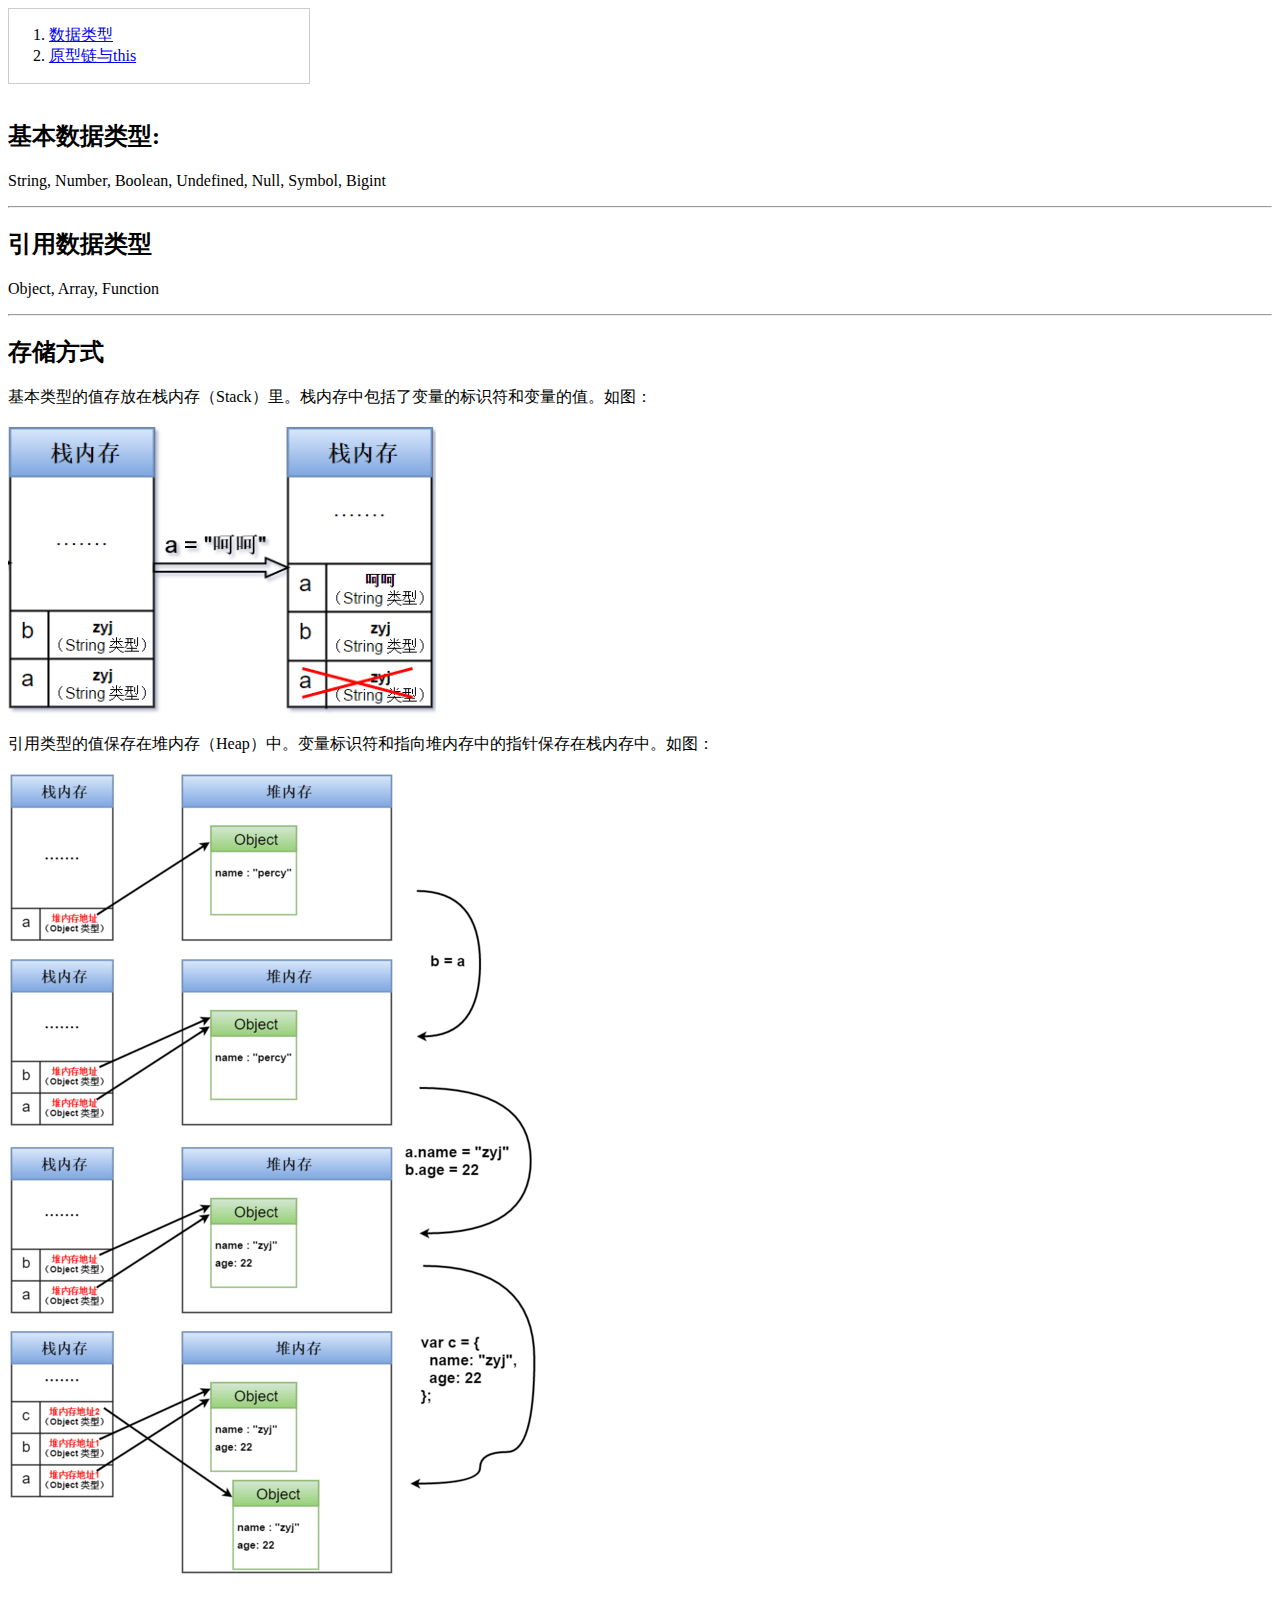
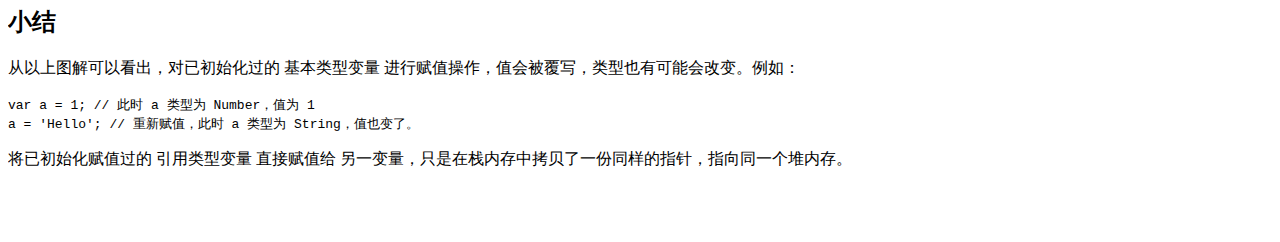
==== views/pages/js-review/index.html @ 9dfffefe "更新JS复习点：JS 数据类型" ====
<!DOCTYPE html>
<html>
  <head>
    <meta charset="utf-8">
    <title></title>
    <link rel="stylesheet" href="../../../static/css/common.css">
    <style>
      aside {
        width: 300px;
        margin-right: 1em;
        border: 1px solid #ccc;
      }
      article, section {
        height: 100%;
      }
      section {
        padding: 1em 0;
        overflow: auto;
      }
    </style>
  </head>
  <body class="c-flex x">
    <aside>
      <ol>
        <li><a href="#p1">数据类型</li>
        <li><a href="#p2">原型链与this</a></li>
      </ol>
    </aside>
    <main class="c-flex-fill">
      <article>
        <section id="p1">
          <h2>基本数据类型:</h2>
          <p>String, Number, Boolean, Undefined, Null, Symbol, Bigint</p>
          <hr>
          
          <h2>引用数据类型</h2>
          <p>Object, Array, Function</p>
          <hr>
          
          <h2>存储方式</h2>
          <p>基本类型的值存放在栈内存（Stack）里。栈内存中包括了变量的标识符和变量的值。如图：</p>
          <p><img src="../../../static/imgs/js_normal_data_type.png" alt=""></p>
          <p>引用类型的值保存在堆内存（Heap）中。变量标识符和指向堆内存中的指针保存在栈内存中。如图：</p>
          <p><img src="../../../static/imgs/js_object_data_type.png" alt=""></p>
          
          <h2>小结</h2>
          <p>从以上图解可以看出，对已初始化过的 基本类型变量 进行赋值操作，值会被覆写，类型也有可能会改变。例如：</p>
          <code>
            var a = 1; // 此时 a 类型为 Number，值为 1 <br>
            a = 'Hello'; // 重新赋值，此时 a 类型为 String，值也变了。
          </code>
          <p>将已初始化赋值过的 引用类型变量 直接赋值给 另一变量，只是在栈内存中拷贝了一份同样的指针，指向同一个堆内存。</p>
        </section>
        
        <section id="p2"></section>
      </article>
    </main>
  </body>
</html>
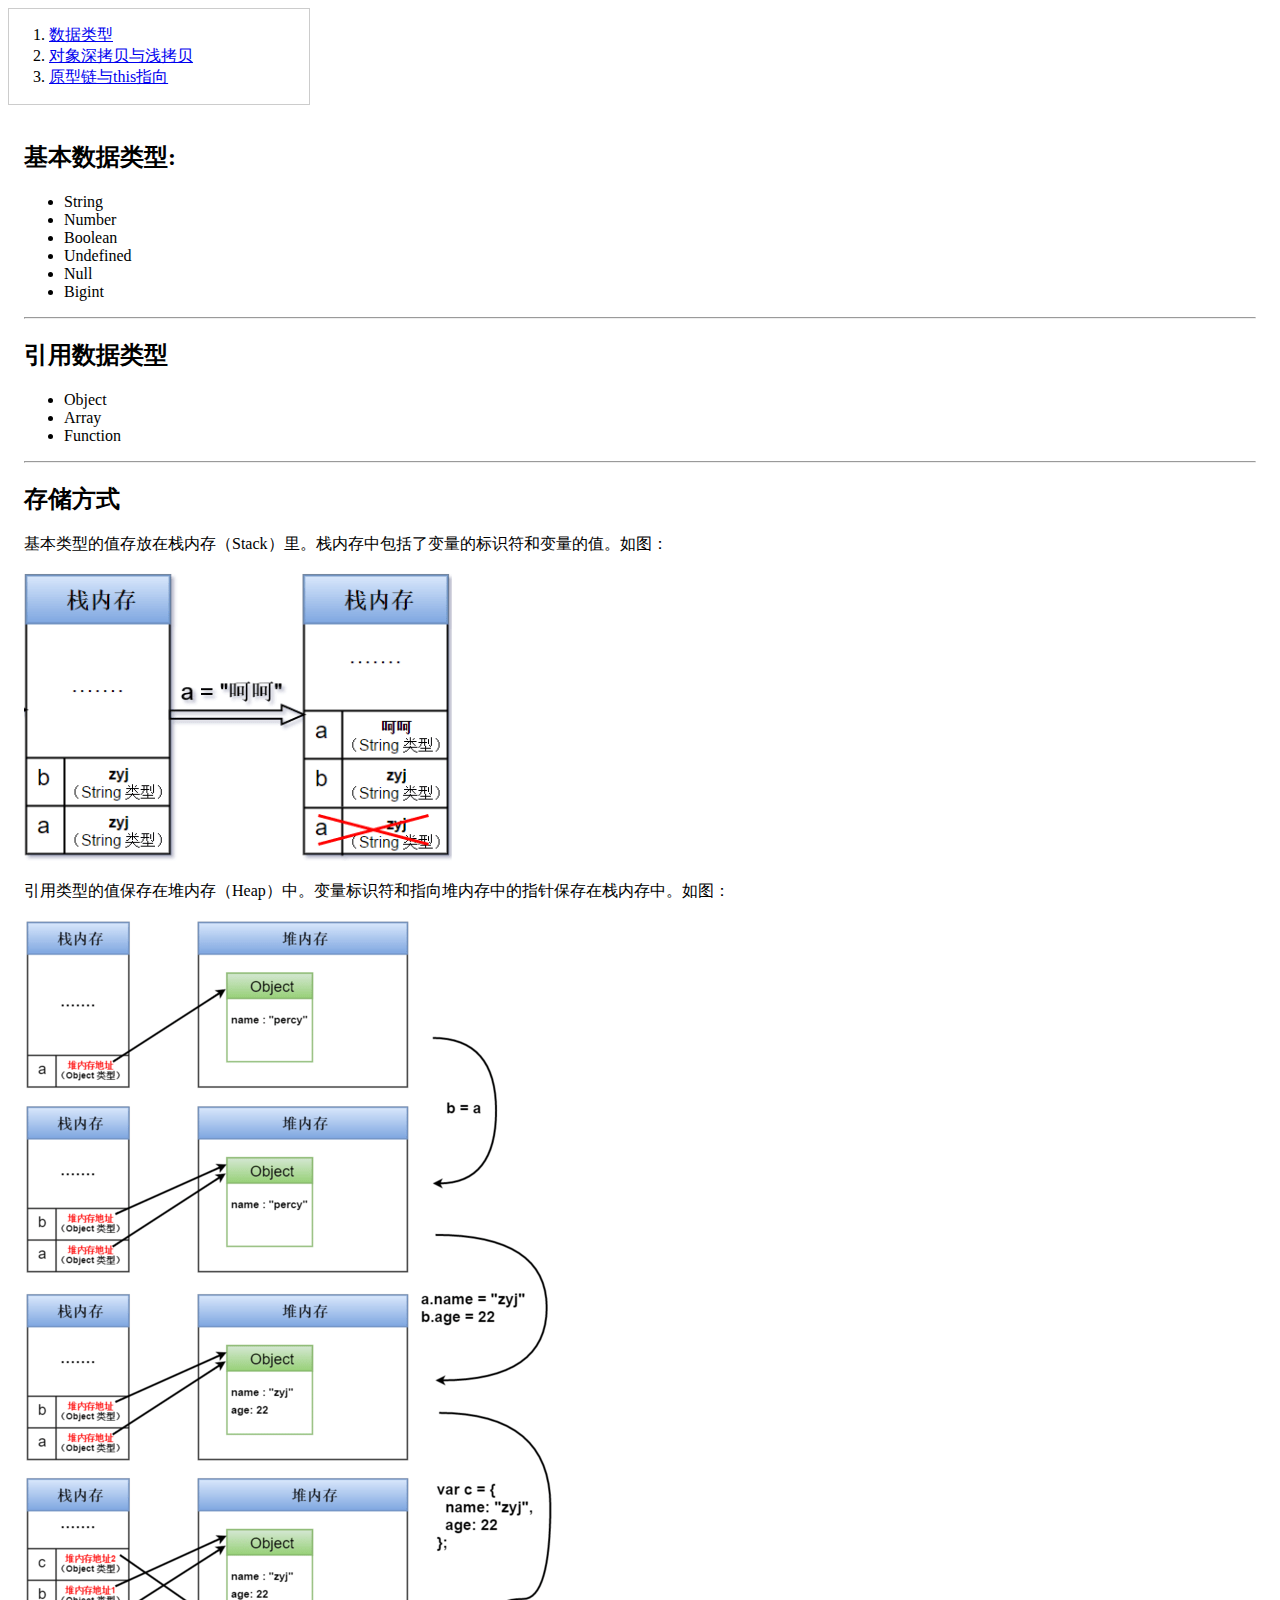
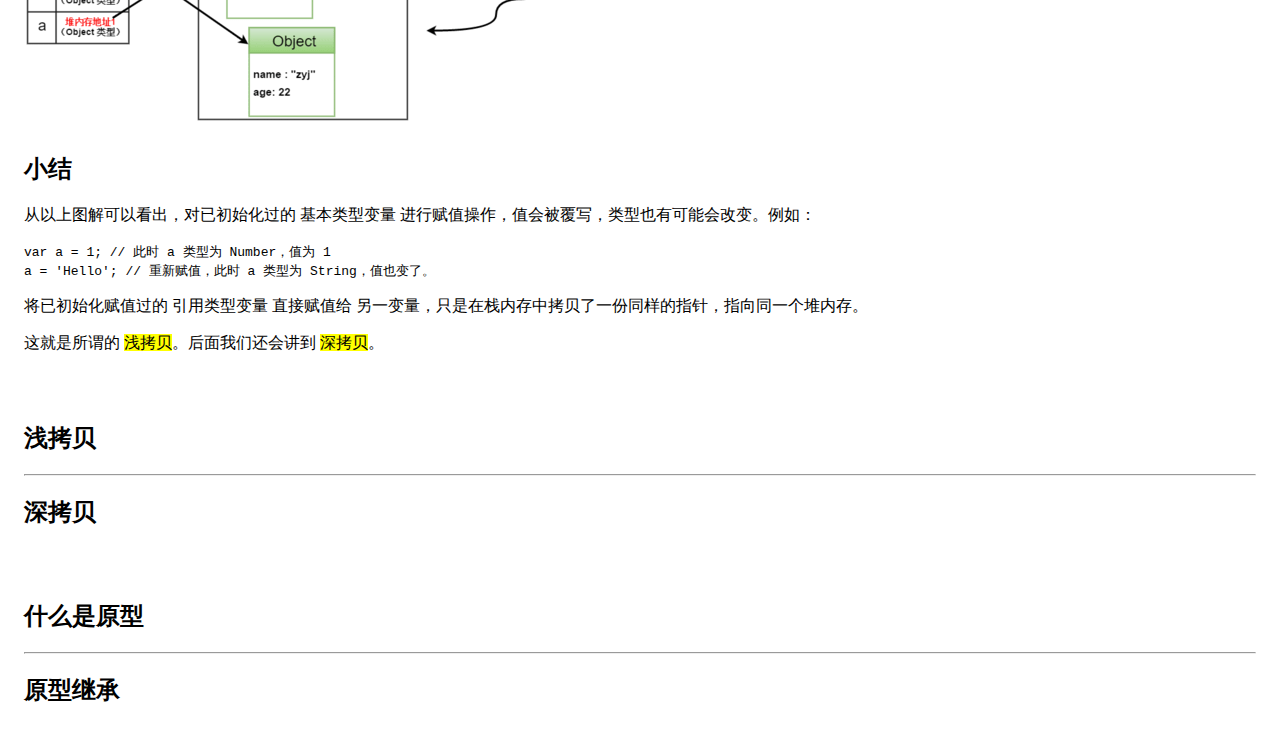
==== commit 23e499cc: "完善JS复习点：JS数据类型" ====
--- a/views/pages/js-review/index.html
+++ b/views/pages/js-review/index.html
@@ -7,14 +7,13 @@
     <style>
       aside {
         width: 300px;
-        margin-right: 1em;
         border: 1px solid #ccc;
       }
       article, section {
         height: 100%;
       }
       section {
-        padding: 1em 0;
+        padding: 1em;
         overflow: auto;
       }
     </style>
@@ -23,18 +22,30 @@
     <aside>
       <ol>
         <li><a href="#p1">数据类型</li>
-        <li><a href="#p2">原型链与this</a></li>
+        <li><a href="#p2">对象深拷贝与浅拷贝</li>
+        <li><a href="#p3">原型链与this指向</a></li>
       </ol>
     </aside>
     <main class="c-flex-fill">
       <article>
         <section id="p1">
           <h2>基本数据类型:</h2>
-          <p>String, Number, Boolean, Undefined, Null, Symbol, Bigint</p>
+          <ul>
+            <li>String</li>
+            <li>Number</li>
+            <li>Boolean</li>
+            <li>Undefined</li>
+            <li>Null</li>
+            <li>Bigint</li>
+          </ul>
           <hr>
           
           <h2>引用数据类型</h2>
-          <p>Object, Array, Function</p>
+          <ul>
+            <li>Object</li>
+            <li>Array</li>
+            <li>Function</li>
+          </ul>
           <hr>
           
           <h2>存储方式</h2>
@@ -50,9 +61,22 @@
             a = 'Hello'; // 重新赋值，此时 a 类型为 String，值也变了。
           </code>
           <p>将已初始化赋值过的 引用类型变量 直接赋值给 另一变量，只是在栈内存中拷贝了一份同样的指针，指向同一个堆内存。</p>
+          <p>这就是所谓的 <mark>浅拷贝</mark>。后面我们还会讲到 <mark>深拷贝</mark>。</p>
         </section>
         
-        <section id="p2"></section>
+        <section id="p2">
+          <h2>浅拷贝</h2>
+          <hr>
+          
+          <h2>深拷贝</h2>
+        </section>
+        
+        <section id="p3">
+          <h2>什么是原型</h2>
+          <hr>
+          
+          <h2>原型继承</h2>
+        </section>
       </article>
     </main>
   </body>
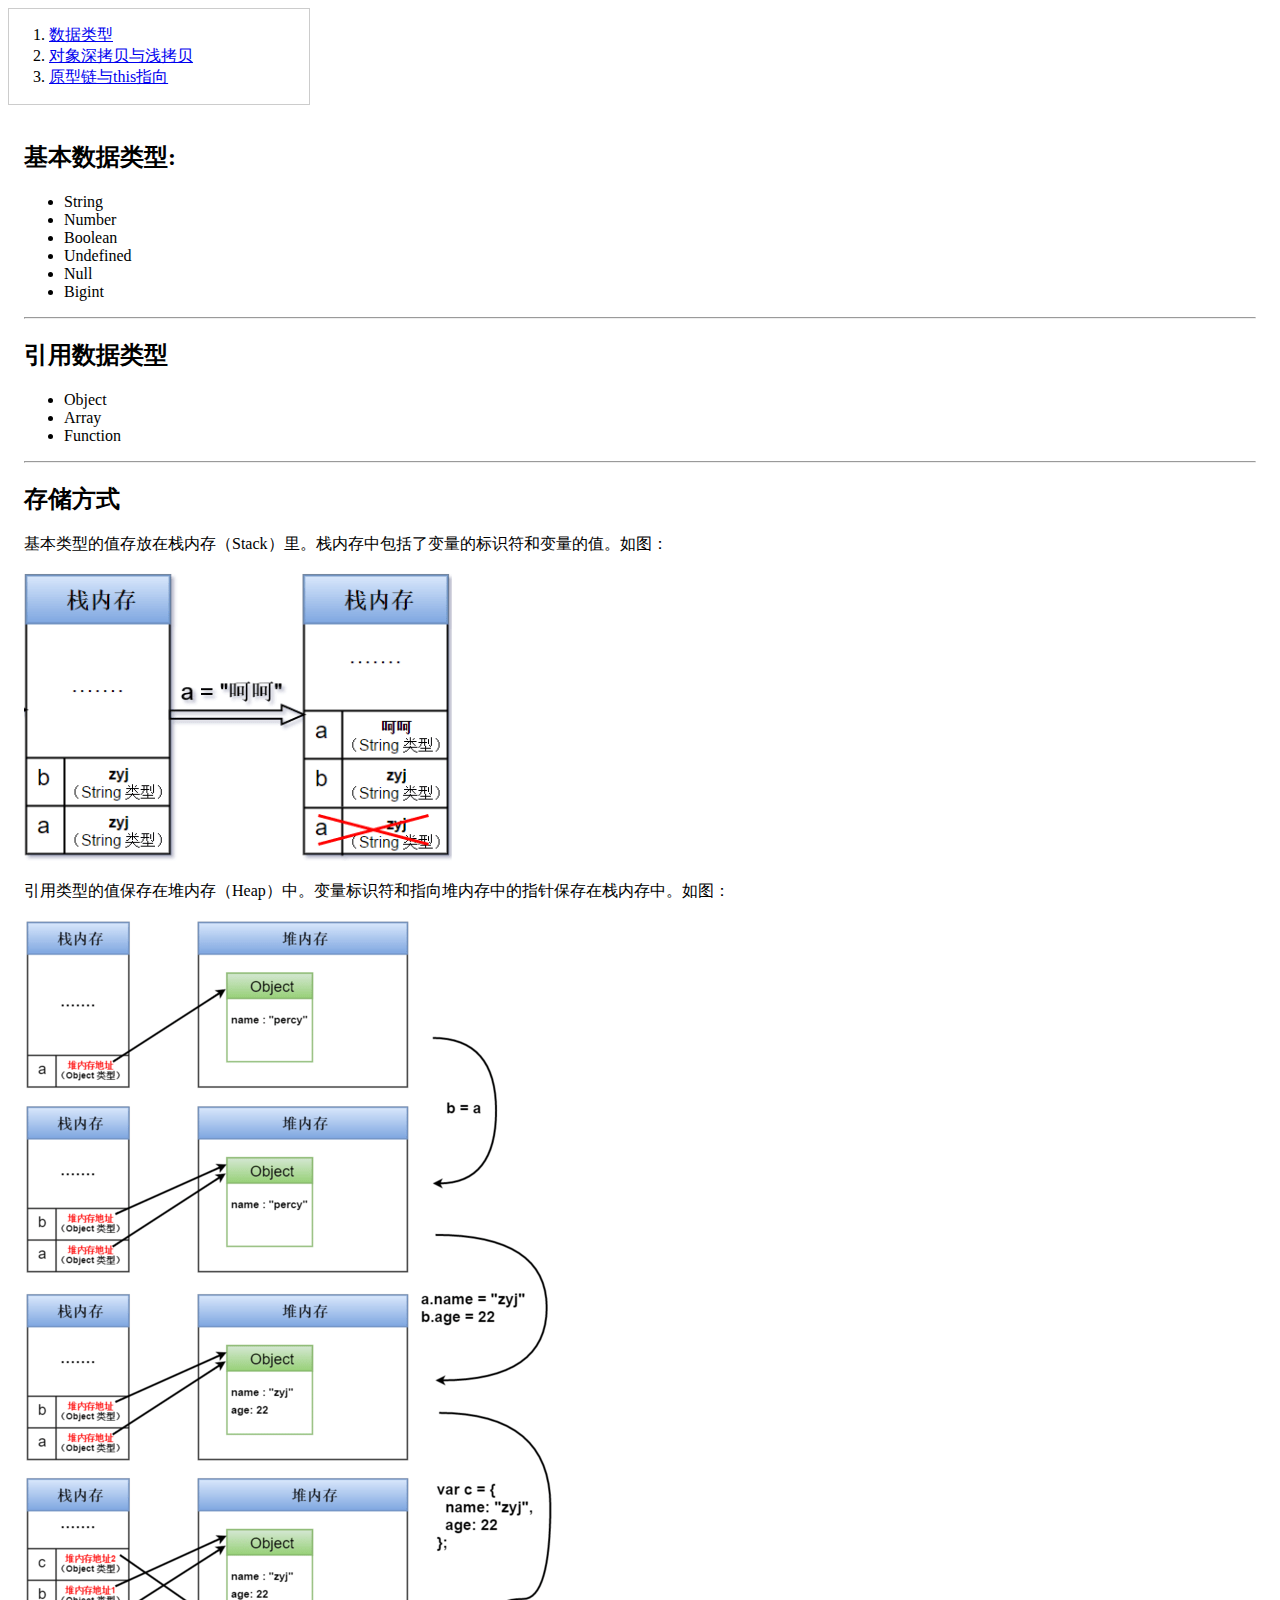
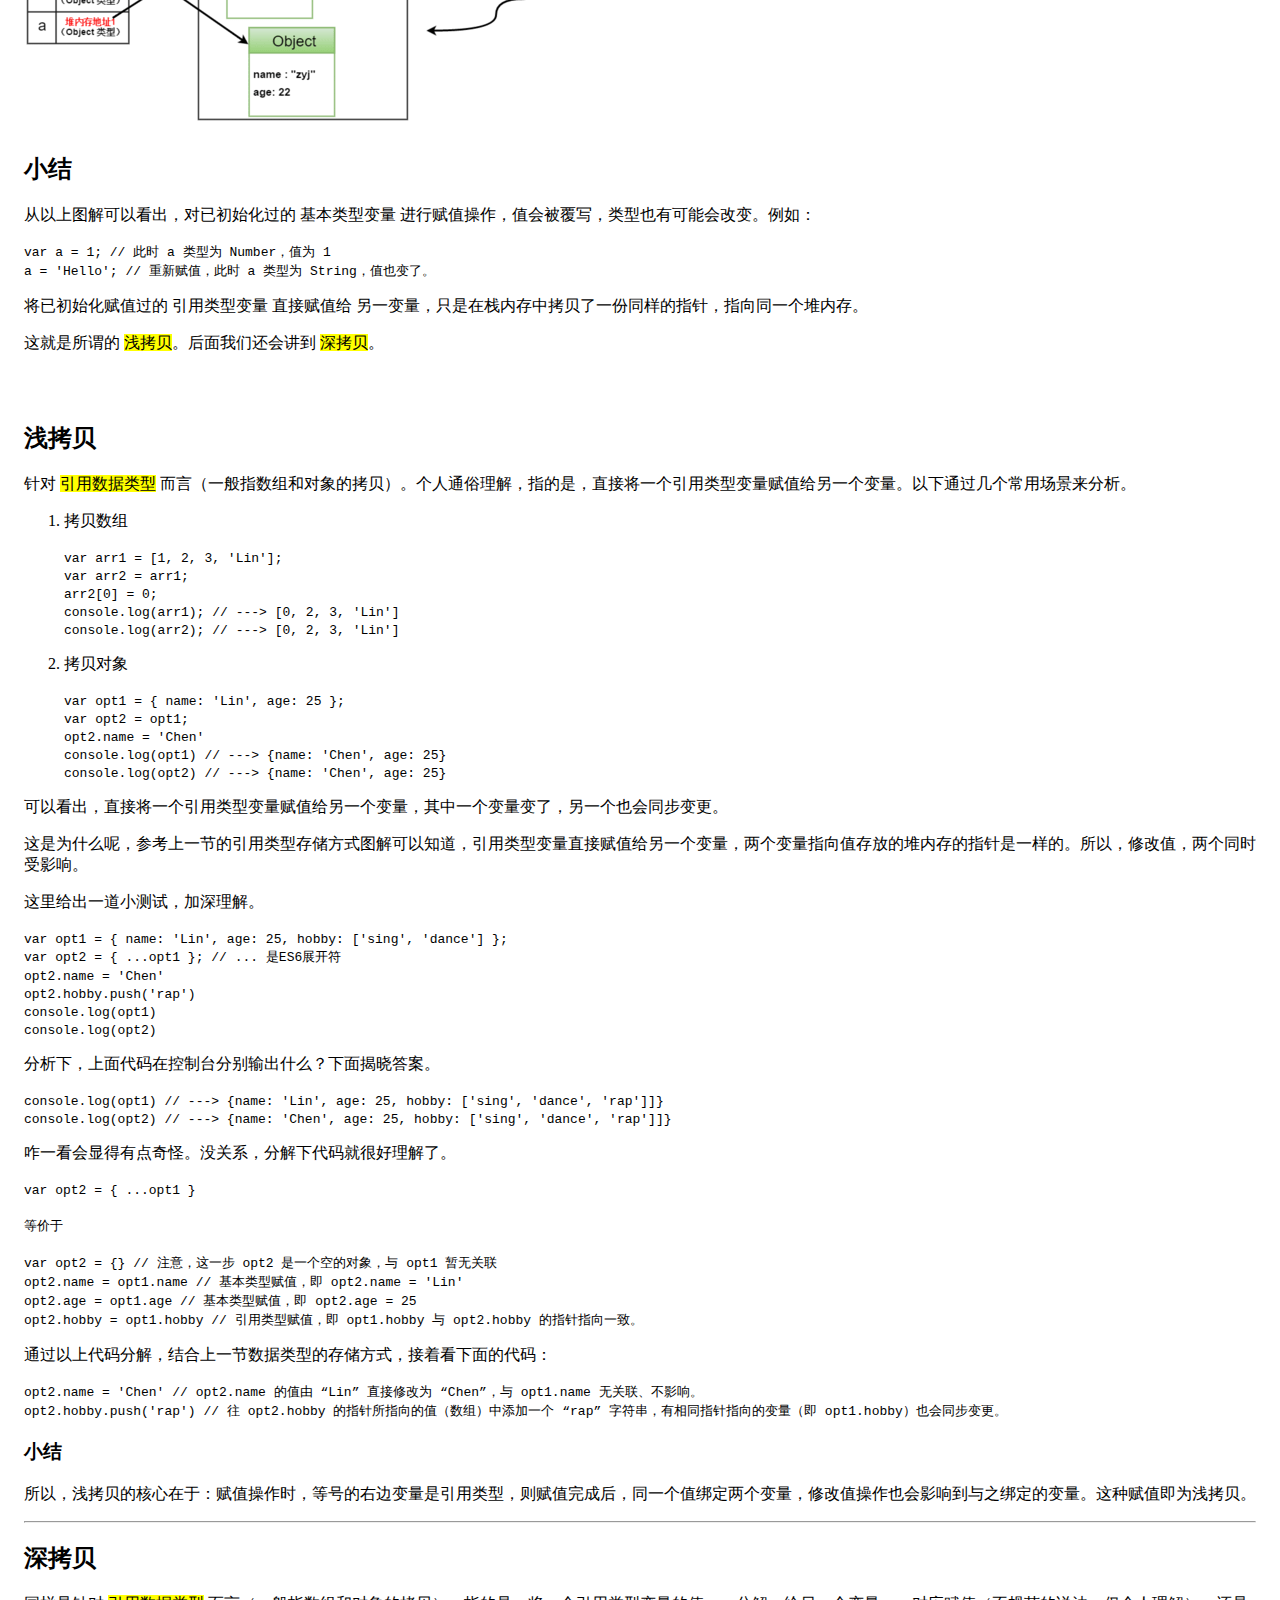
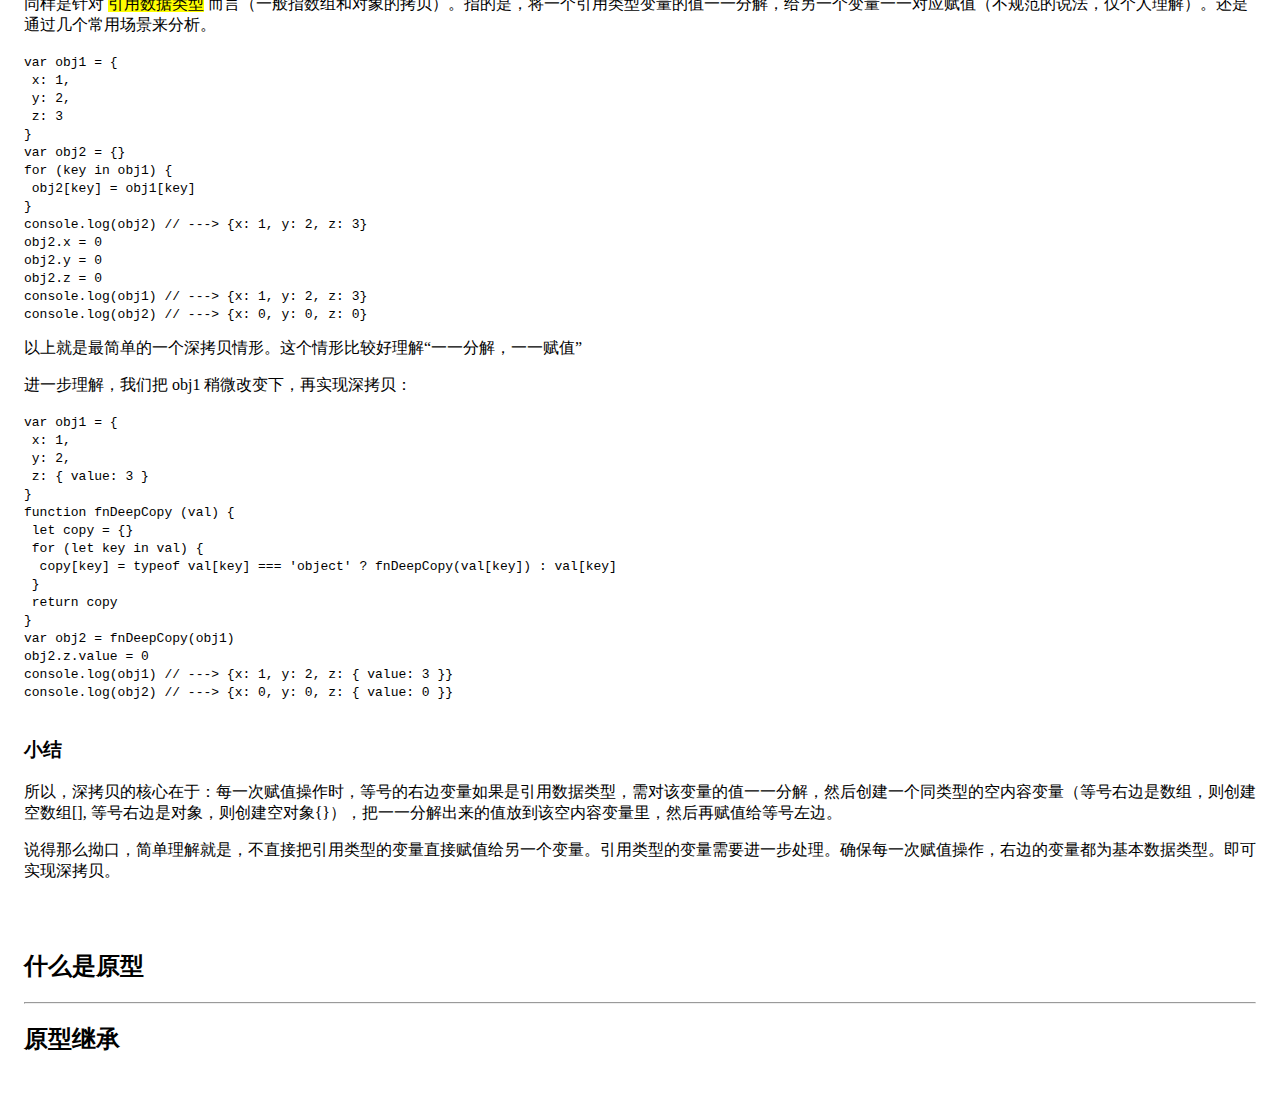
==== commit b98fa643: "更新JS复习点：深拷贝与浅拷贝" ====
--- a/views/pages/js-review/index.html
+++ b/views/pages/js-review/index.html
@@ -66,9 +66,107 @@
         
         <section id="p2">
           <h2>浅拷贝</h2>
+          <p>针对 <mark>引用数据类型</mark> 而言（一般指数组和对象的拷贝）。个人通俗理解，指的是，直接将一个引用类型变量赋值给另一个变量。以下通过几个常用场景来分析。</p>
+          <ol>
+            <li>
+              <p>拷贝数组</p>
+              <code>
+                var arr1 = [1, 2, 3, 'Lin']; <br>
+                var arr2 = arr1; <br>
+                arr2[0] = 0; <br>
+                console.log(arr1); // ---> [0, 2, 3, 'Lin'] <br>
+                console.log(arr2); // ---> [0, 2, 3, 'Lin']
+              </code>
+            </li>
+            <li>
+              <p>拷贝对象</p>
+              <code>
+                var opt1 = { name: 'Lin', age: 25 }; <br>
+                var opt2 = opt1; <br>
+                opt2.name = 'Chen' <br>
+                console.log(opt1) // ---> {name: 'Chen', age: 25} <br>
+                console.log(opt2) // ---> {name: 'Chen', age: 25}
+              </code>
+            </li>
+          </ol>
+          <p>可以看出，直接将一个引用类型变量赋值给另一个变量，其中一个变量变了，另一个也会同步变更。</p>
+          <p>这是为什么呢，参考上一节的引用类型存储方式图解可以知道，引用类型变量直接赋值给另一个变量，两个变量指向值存放的堆内存的指针是一样的。所以，修改值，两个同时受影响。</p>
+          <p>这里给出一道小测试，加深理解。</p>
+          <code>
+            var opt1 = { name: 'Lin', age: 25, hobby: ['sing', 'dance'] }; <br>
+            var opt2 = { ...opt1 }; // ... 是ES6展开符 <br>
+            opt2.name = 'Chen' <br>
+            opt2.hobby.push('rap') <br>
+            console.log(opt1) <br>
+            console.log(opt2)
+          </code>
+          <p>分析下，上面代码在控制台分别输出什么？下面揭晓答案。</p>
+          <code>
+            console.log(opt1) // ---> {name: 'Lin', age: 25, hobby: ['sing', 'dance', 'rap']]} <br>
+            console.log(opt2) // ---> {name: 'Chen', age: 25, hobby: ['sing', 'dance', 'rap']]}
+          </code>
+          <p>咋一看会显得有点奇怪。没关系，分解下代码就很好理解了。</p>
+          <code>
+            var opt2 = { ...opt1 } <br><br>
+            等价于 <br><br>
+            var opt2 = {} // 注意，这一步 opt2 是一个空的对象，与 opt1 暂无关联 <br>
+            opt2.name = opt1.name // 基本类型赋值，即 opt2.name = 'Lin' <br>
+            opt2.age = opt1.age // 基本类型赋值，即 opt2.age = 25 <br>
+            opt2.hobby = opt1.hobby // 引用类型赋值，即 opt1.hobby 与 opt2.hobby 的指针指向一致。
+          </code>
+          <p>通过以上代码分解，结合上一节数据类型的存储方式，接着看下面的代码：</p>
+          <code>
+            opt2.name = 'Chen' // opt2.name 的值由 “Lin” 直接修改为 “Chen”，与 opt1.name 无关联、不影响。 <br>
+            opt2.hobby.push('rap') // 往 opt2.hobby 的指针所指向的值（数组）中添加一个 “rap” 字符串，有相同指针指向的变量（即 opt1.hobby）也会同步变更。
+          </code>
+          <br>
+          <h3>小结</h3>
+          <p>所以，浅拷贝的核心在于：赋值操作时，等号的右边变量是引用类型，则赋值完成后，同一个值绑定两个变量，修改值操作也会影响到与之绑定的变量。这种赋值即为浅拷贝。</p>
           <hr>
           
           <h2>深拷贝</h2>
+          <p>同样是针对 <mark>引用数据类型</mark> 而言（一般指数组和对象的拷贝）。指的是，将一个引用类型变量的值一一分解，给另一个变量一一对应赋值（不规范的说法，仅个人理解）。还是通过几个常用场景来分析。</p>
+          <code>
+            var obj1 = { <br>
+              &nbsp;x: 1, <br>
+              &nbsp;y: 2, <br>
+              &nbsp;z: 3 <br>
+            } <br>
+            var obj2 = {} <br>
+            for (key in obj1) { <br>
+              &nbsp;obj2[key] = obj1[key] <br>
+            } <br>
+            console.log(obj2) // ---> {x: 1, y: 2, z: 3} <br>
+            obj2.x = 0 <br>
+            obj2.y = 0 <br>
+            obj2.z = 0 <br>
+            console.log(obj1) // ---> {x: 1, y: 2, z: 3} <br>
+            console.log(obj2) // ---> {x: 0, y: 0, z: 0} <br>
+          </code>
+          <p>以上就是最简单的一个深拷贝情形。这个情形比较好理解“一一分解，一一赋值”</p>
+          <p>进一步理解，我们把 obj1 稍微改变下，再实现深拷贝：</p>
+          <code>
+            var obj1 = { <br>
+              &nbsp;x: 1, <br>
+              &nbsp;y: 2, <br>
+              &nbsp;z: { value: 3 } <br>
+            } <br>
+            function fnDeepCopy (val) { <br>
+              &nbsp;let copy = {} <br>
+              &nbsp;for (let key in val) {<br>
+                &nbsp;&nbsp;copy[key] = typeof val[key] === 'object' ? fnDeepCopy(val[key]) : val[key]<br>
+              &nbsp;} <br>
+              &nbsp;return copy <br>
+            } <br>
+            var obj2 = fnDeepCopy(obj1) <br>
+            obj2.z.value = 0 <br>
+            console.log(obj1) // ---> {x: 1, y: 2, z: { value: 3 }} <br>
+            console.log(obj2) // ---> {x: 0, y: 0, z: { value: 0 }} <br>
+          </code>
+          <br>
+          <h3>小结</h3>
+          <p>所以，深拷贝的核心在于：每一次赋值操作时，等号的右边变量如果是引用数据类型，需对该变量的值一一分解，然后创建一个同类型的空内容变量（等号右边是数组，则创建空数组[], 等号右边是对象，则创建空对象{}），把一一分解出来的值放到该空内容变量里，然后再赋值给等号左边。</p>
+          <p>说得那么拗口，简单理解就是，不直接把引用类型的变量直接赋值给另一个变量。引用类型的变量需要进一步处理。确保每一次赋值操作，右边的变量都为基本数据类型。即可实现深拷贝。</p>
         </section>
         
         <section id="p3">
